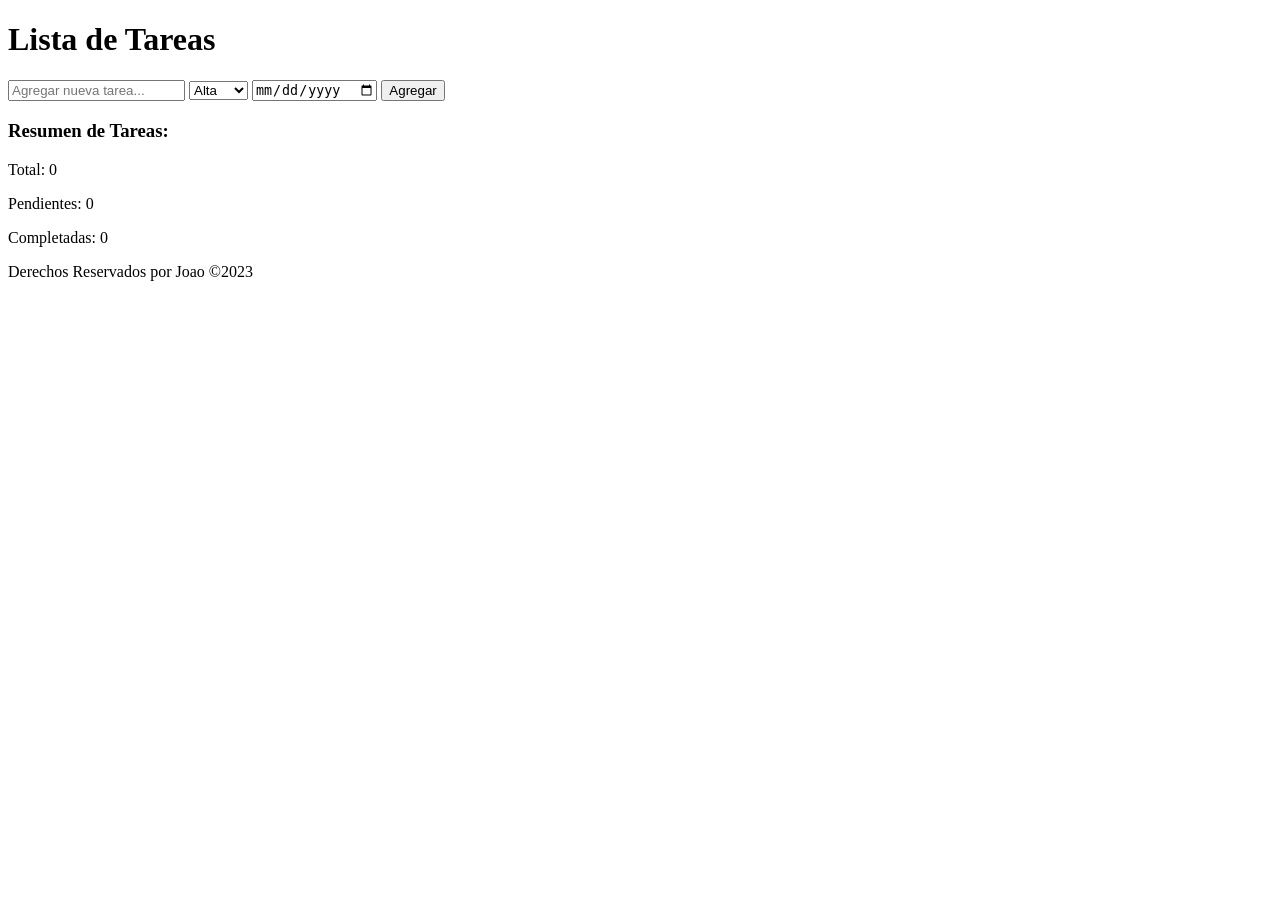
==== index.html @ 3b651817 "Add files via upload" ====
<!DOCTYPE html>
<html lang="es">
<head>
    <meta charset="UTF-8">
    <meta name="viewport" content="width=device-width, initial-scale=1.0">
    <title>Lista de Tareas</title>
</head>
<body>
    <header>
        <h1>Lista de Tareas</h1>
    </header>

    <main>
        <section>
            <form id="formTarea">
                <input type="text" id="nombre" placeholder="Agregar nueva tarea...">
                <select id="prioridad">
                    <option value="Alta">Alta</option>
                    <option value="Media">Media</option>
                    <option value="Baja">Baja</option>
                </select>
                <input type="date" id="fecha">
                <button type="submit">Agregar</button>
            </form>
            <p id="mensaje"></p>
        </section>

        <section>
            <h3>Resumen de Tareas: </h3>
            <p>Total: <span id="total">0</span></p>
            <p>Pendientes: <span id="pendientes">0</span></p>
            <p>Completadas: <span id="completadas">0</span></p>
        </section>

        <section id="ListaTareas">
        </section>
        
    </main>
    <footer>Derechos Reservados por Joao &copy;2023</footer>

    <script src="jss/script.js"></script>
</body>
</html>
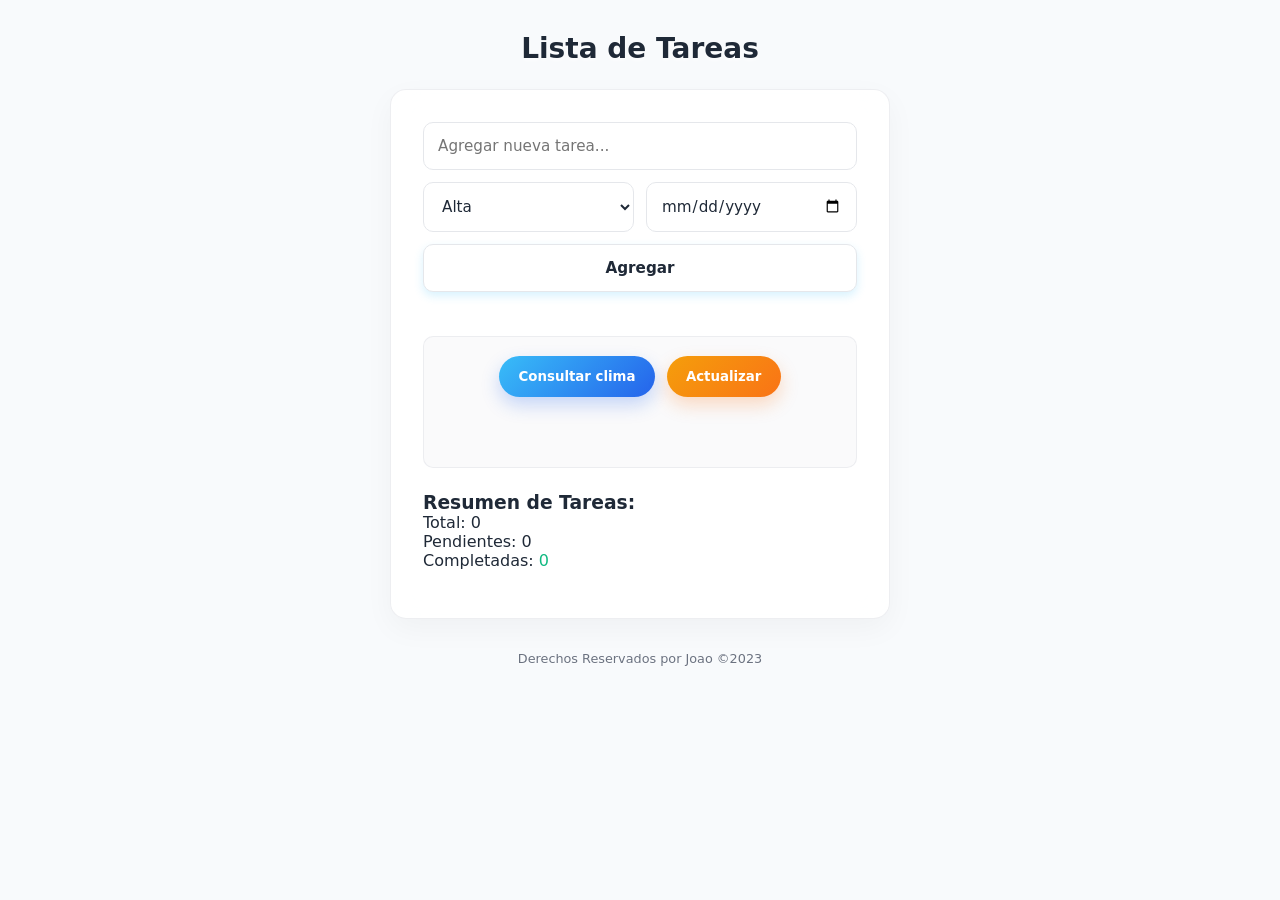
==== commit 3eca875d: "Add files via upload" ====
--- a/index.html
+++ b/index.html
@@ -4,6 +4,7 @@
     <meta charset="UTF-8">
     <meta name="viewport" content="width=device-width, initial-scale=1.0">
     <title>Lista de Tareas</title>
+    <link rel="stylesheet" href="css/style.css">
 </head>
 <body>
     <header>
@@ -26,6 +27,15 @@
         </section>
 
         <section>
+            <div class="contenedor-botones-clima">
+                <button type="button" id="btnClima" class="btn-clima">Consultar clima</button>
+                <button type="button" id="btnActualizarClima" class="btn-clima btn-clima-actualizar">Actualizar</button>
+            </div>
+            <p id="mensajeClima"></p>
+            <section id="climaContainer"></section>
+        </section>
+
+        <section>
             <h3>Resumen de Tareas: </h3>
             <p>Total: <span id="total">0</span></p>
             <p>Pendientes: <span id="pendientes">0</span></p>
@@ -38,6 +48,7 @@
     </main>
     <footer>Derechos Reservados por Joao &copy;2023</footer>
 
+    <script src="jss/clima.js"></script>
     <script src="jss/script.js"></script>
 </body>
 </html>
--- a/css/style.css
+++ b/css/style.css
@@ -0,0 +1,337 @@
+:root {
+    --bg-app: #f8fafc;
+    --card-bg: rgba(255, 255, 255, 0.88); 
+    --text-main: #1f2937;
+    --text-muted: #6b7280;
+    --border: rgba(229, 231, 235, 0.7);
+    
+    --btn-primary: #38bdf8;
+    --btn-hover: #0ea5e9;
+    --summary-bg: rgba(249, 250, 251, 0.85);
+    
+    --alta: #ef4444;
+    --media: #f59e0b;
+    --baja: #10b981;
+}
+
+* {
+    margin: 0;
+    padding: 0;
+    box-sizing: border-box;
+    font-family: system-ui, -apple-system, sans-serif;
+}
+
+body {
+    background-color: var(--bg-app);
+    background-image: url('https://uvn-brightspot.s3.amazonaws.com/assets/vixes/btg/tech.batanga.com/files/Fondos-para-paginas-web-02.jpg');
+    background-size: cover;
+    background-position: center;
+    background-attachment: fixed;
+    background-repeat: no-repeat;
+    
+    color: var(--text-main);
+    min-height: 100vh;
+    display: flex;
+    flex-direction: column;
+    align-items: center;
+    padding: 2rem 1rem;
+}
+
+header {
+    width: 100%;
+    max-width: 500px;
+    margin-bottom: 1.5rem;
+    text-align: center;
+}
+
+header h1 {
+    font-size: 1.75rem;
+    font-weight: 700;
+    color: var(--text-main);
+    text-shadow: 0 2px 4px rgba(255, 255, 255, 0.8);
+}
+
+/* --- Contenedor Principal (Efecto Cristal sobre Fondo Blanco) --- */
+main {
+    background: var(--card-bg);
+    backdrop-filter: blur(16px);
+    border: 1px solid var(--border);
+    border-radius: 16px;
+    padding: 2rem;
+    width: 100%;
+    max-width: 500px;
+    box-shadow: 0 10px 30px rgba(0, 0, 0, 0.04);
+}
+
+main > section:first-of-type {
+    display: grid;
+    grid-template-columns: 1fr 1fr;
+    gap: 12px;
+}
+
+main > section:first-of-type > form {
+    display: contents;
+}
+
+/* Campo de texto superior completo */
+#nombre {
+    grid-column: span 2;
+}
+
+/* Botón Agregar inferior completo */
+main > section:first-of-type button {
+    grid-column: span 2;
+    background-color: var(--btn-primary);
+    color: white;
+    border: none;
+    font-weight: 600;
+    font-size: 1rem;
+    cursor: pointer;
+    box-shadow: 0 4px 10px rgba(56, 189, 248, 0.2);
+}
+
+main > section:first-of-type button:hover {
+    background-color: var(--btn-hover);
+    transform: scale(1.01);
+}
+
+/* Estilos de Control */
+#nombre, #prioridad, #fecha, main > section:first-of-type button {
+    background: #ffffff;
+    border: 1px solid rgba(229, 231, 235, 1);
+    padding: 14px;
+    border-radius: 10px;
+    font-size: 0.95rem;
+    color: var(--text-main);
+    outline: none;
+    width: 100%;
+    transition: all 0.2s ease;
+}
+
+#nombre:focus, #prioridad:focus, #fecha:focus {
+    border-color: var(--btn-primary);
+    box-shadow: 0 0 0 3px rgba(56, 189, 248, 0.15);
+}
+
+#mensaje {
+    grid-column: span 2;
+    text-align: center;
+    font-size: 0.85rem;
+    color: var(--alta);
+}
+
+.contenedor-botones-clima {
+    display: flex;
+    justify-content: center;
+    gap: 0.75rem;
+    flex-wrap: wrap;
+    margin-bottom: 1rem;
+}
+
+.btn-clima {
+    border: none;
+    border-radius: 999px;
+    padding: 0.8rem 1.2rem;
+    font-weight: 700;
+    color: white;
+    cursor: pointer;
+    transition: transform 0.2s ease, box-shadow 0.2s ease, background 0.2s ease;
+    background: linear-gradient(135deg, #38bdf8, #2563eb);
+    box-shadow: 0 8px 18px rgba(37, 99, 235, 0.25);
+}
+
+.btn-clima:hover {
+    transform: translateY(-2px);
+    box-shadow: 0 10px 20px rgba(37, 99, 235, 0.3);
+}
+
+.btn-clima-actualizar {
+    background: linear-gradient(135deg, #f59e0b, #f97316);
+    box-shadow: 0 8px 18px rgba(249, 115, 22, 0.25);
+}
+
+.btn-clima-actualizar:hover {
+    box-shadow: 0 10px 20px rgba(249, 115, 22, 0.3);
+}
+
+#mensajeClima {
+    text-align: center;
+    color: var(--text-muted);
+    margin-bottom: 0.75rem;
+    min-height: 1.2rem;
+}
+
+#climaContainer {
+    display: flex;
+    justify-content: center;
+}
+
+/* --- Caja de Resumen Integrada --- */
+main > section:nth-of-type(2) {
+    background-color: var(--summary-bg);
+    border: 1px solid var(--border);
+    border-radius: 10px;
+    padding: 1.2rem;
+    margin-top: 2rem;
+    margin-bottom: 1.5rem;
+}
+
+main > section:nth-of-type(2) h3 {
+    font-size: 0.85rem;
+    font-weight: 700;
+    color: var(--text-muted);
+    text-transform: uppercase;
+    letter-spacing: 0.05em;
+    margin-bottom: 1rem;
+}
+
+main > section:nth-of-type(2) p {
+    display: inline-block;
+    font-size: 0.9rem;
+    color: var(--text-muted);
+    margin-right: 15px;
+}
+
+main > section:nth-of-type(2) span {
+    font-weight: 700;
+    color: var(--text-main);
+}
+
+#completadas {
+    color: var(--baja) !important;
+}
+
+/* --- Listado de Tareas Dinámicas --- */
+#ListaTareas {
+    border: none;
+    padding: 0;
+    margin-top: 1rem;
+}
+
+.tarea-item {
+    background: var(--card-bg);
+    border: 1px solid var(--border);
+    padding: 1rem;
+    border-radius: 10px;
+    margin-bottom: 10px;
+    display: flex;
+    justify-content: space-between;
+    align-items: center;
+    box-shadow: 0 2px 5px rgba(0,0,0,0.01);
+}
+
+.tarea-item.Alta { border-left: 4px solid var(--alta); }
+.tarea-item.Media { border-left: 4px solid var(--media); }
+.tarea-item.Baja { border-left: 4px solid var(--baja); }
+
+/* --- Estilos para Tareas --- */
+.tarea {
+    background: white;
+    border: 1px solid var(--border);
+    border-radius: 10px;
+    padding: 1.2rem;
+    margin-bottom: 1rem;
+    box-shadow: 0 2px 8px rgba(0, 0, 0, 0.05);
+    display: flex;
+    justify-content: space-between;
+    align-items: flex-start;
+    gap: 1rem;
+}
+
+.tarea.alta {
+    border-left: 4px solid var(--alta);
+}
+
+.tarea.media {
+    border-left: 4px solid var(--media);
+}
+
+.tarea.baja {
+    border-left: 4px solid var(--baja);
+}
+
+.tarea-contenido {
+    flex: 1;
+}
+
+.tarea-contenido h4 {
+    font-size: 1rem;
+    color: var(--text-main);
+    margin-bottom: 0.5rem;
+    word-break: break-word;
+}
+
+.tarea-contenido.completada {
+    opacity: 0.6;
+}
+
+.tarea-contenido.completada h4 {
+    text-decoration: line-through;
+    color: var(--text-muted);
+}
+
+.tarea-contenido p {
+    font-size: 0.85rem;
+    color: var(--text-muted);
+    margin: 0.3rem 0;
+}
+
+.tarea-contenido strong {
+    color: var(--text-main);
+}
+
+.tarea-acciones {
+    display: flex;
+    flex-direction: column;
+    gap: 0.5rem;
+    flex-shrink: 0;
+}
+
+.btn-completar, .btn-eliminar, .btn-modificar {
+    padding: 0.6rem 1rem;
+    border: none;
+    border-radius: 6px;
+    font-size: 0.8rem;
+    font-weight: 600;
+    cursor: pointer;
+    transition: all 0.2s ease;
+}
+
+.btn-modificar {
+    background-color: #3b82f6;
+    color: white;
+}
+
+.btn-modificar:hover {
+    background-color: #2563eb;
+    transform: scale(1.05);
+}
+
+.btn-completar {
+    background-color: var(--baja);
+    color: white;
+}
+
+.btn-completar:hover {
+    background-color: #059669;
+    transform: scale(1.05);
+}
+
+.btn-eliminar {
+    background-color: var(--alta);
+    color: white;
+}
+
+.btn-eliminar:hover {
+    background-color: #dc2626;
+    transform: scale(1.05);
+}
+
+/* --- Pie de Página --- */
+footer {
+    margin-top: 2rem;
+    font-size: 0.8rem;
+    color: var(--text-muted);
+    text-align: center;
+    text-shadow: 0 1px 2px rgba(255, 255, 255, 0.8);
+}
